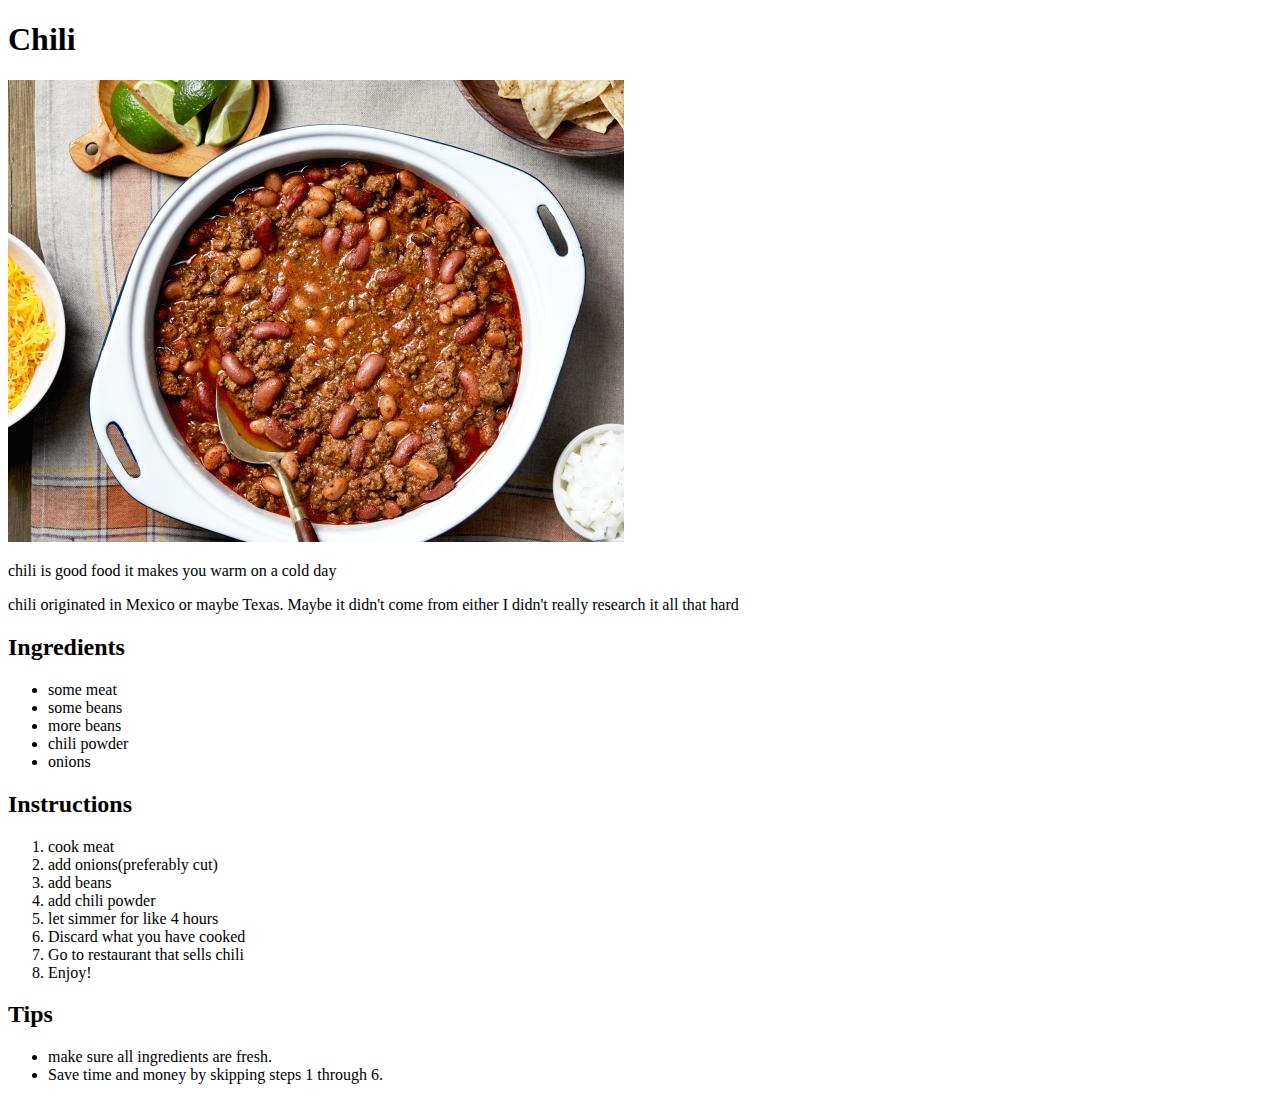
==== recipe/chili.html @ 0c4fe880 "Add index.html" ====
<!DOCTYPE html>
<html lang="en">
<head>
    <meta charset="UTF-8">
    <meta http-equiv="X-UA-Compatible" content="IE=edge">
    <meta name="viewport" content="width=device-width, initial-scale=1.0">
    <title>Mike's not famous at all Chili</title>
</head>
<body>
    <h1>Chili</h1>

    <img src="../img/chili.jpg"> 
    <p>chili is good food it makes you warm on a cold day</p>
    <p>chili originated in Mexico or maybe Texas. Maybe it didn't come from either I didn't really research it all that hard </p>
    
    <h2>Ingredients</h2>

    <ul>
        <li>some meat</li>
        <li>some beans</li>
        <li>more beans</li>
        <li>chili powder</li>
        <li>onions</li>
    </ul>

    <h2>Instructions</h2>
    <ol>
        <li>cook meat</li>
        <li>add onions(preferably cut)</li>
        <li>add beans</li>
        <li>add chili powder</li>
        <li>let simmer for like 4 hours</li>
        <li>Discard what you have cooked</li>
        <li>Go to restaurant that sells chili</li>
        <li>Enjoy!</li>
    </ol>

    <h2>Tips</h2>

    <ul>
        <li>make sure all ingredients are fresh.</li>
        <li>Save time and money by skipping steps 1 through 6.</li>
    </ul>

</body>
</html>
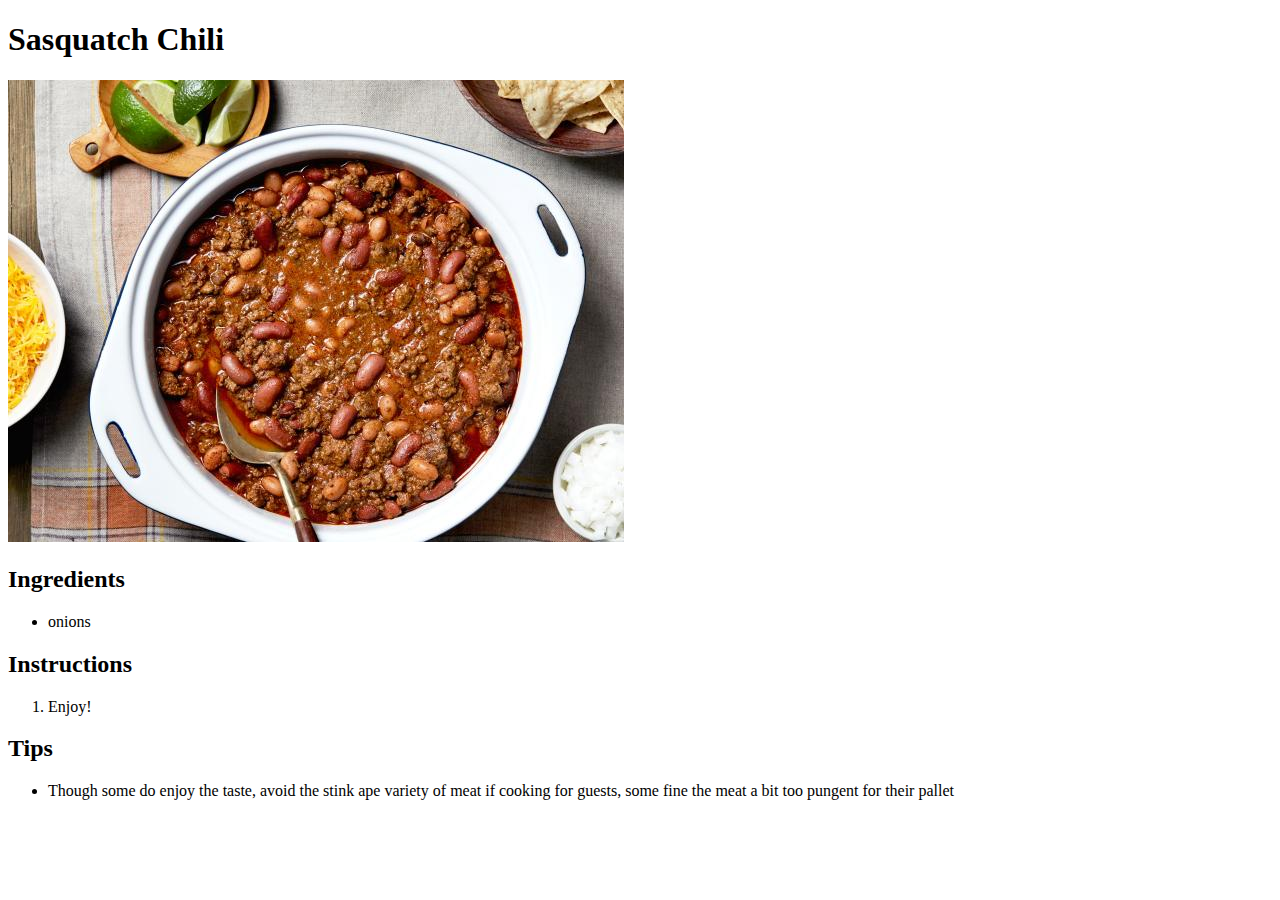
==== commit 8f80c111: "index.html" ====
--- a/recipe/chili.html
+++ b/recipe/chili.html
@@ -4,42 +4,34 @@
     <meta charset="UTF-8">
     <meta http-equiv="X-UA-Compatible" content="IE=edge">
     <meta name="viewport" content="width=device-width, initial-scale=1.0">
-    <title>Mike's not famous at all Chili</title>
+    <title>Sasquatch Chili</title>
 </head>
 <body>
-    <h1>Chili</h1>
+    <h1>Sasquatch Chili</h1>
 
     <img src="../img/chili.jpg"> 
-    <p>chili is good food it makes you warm on a cold day</p>
-    <p>chili originated in Mexico or maybe Texas. Maybe it didn't come from either I didn't really research it all that hard </p>
+
+    <p></p>
     
+
+
     <h2>Ingredients</h2>
 
     <ul>
-        <li>some meat</li>
-        <li>some beans</li>
-        <li>more beans</li>
-        <li>chili powder</li>
         <li>onions</li>
     </ul>
 
     <h2>Instructions</h2>
     <ol>
-        <li>cook meat</li>
-        <li>add onions(preferably cut)</li>
-        <li>add beans</li>
-        <li>add chili powder</li>
-        <li>let simmer for like 4 hours</li>
-        <li>Discard what you have cooked</li>
-        <li>Go to restaurant that sells chili</li>
+        
         <li>Enjoy!</li>
     </ol>
 
     <h2>Tips</h2>
 
     <ul>
-        <li>make sure all ingredients are fresh.</li>
-        <li>Save time and money by skipping steps 1 through 6.</li>
+        <li>Though some do enjoy the taste, avoid the stink ape variety of meat if cooking for guests, some fine the meat a bit too pungent for their pallet</li>
+        
     </ul>
 
 </body>
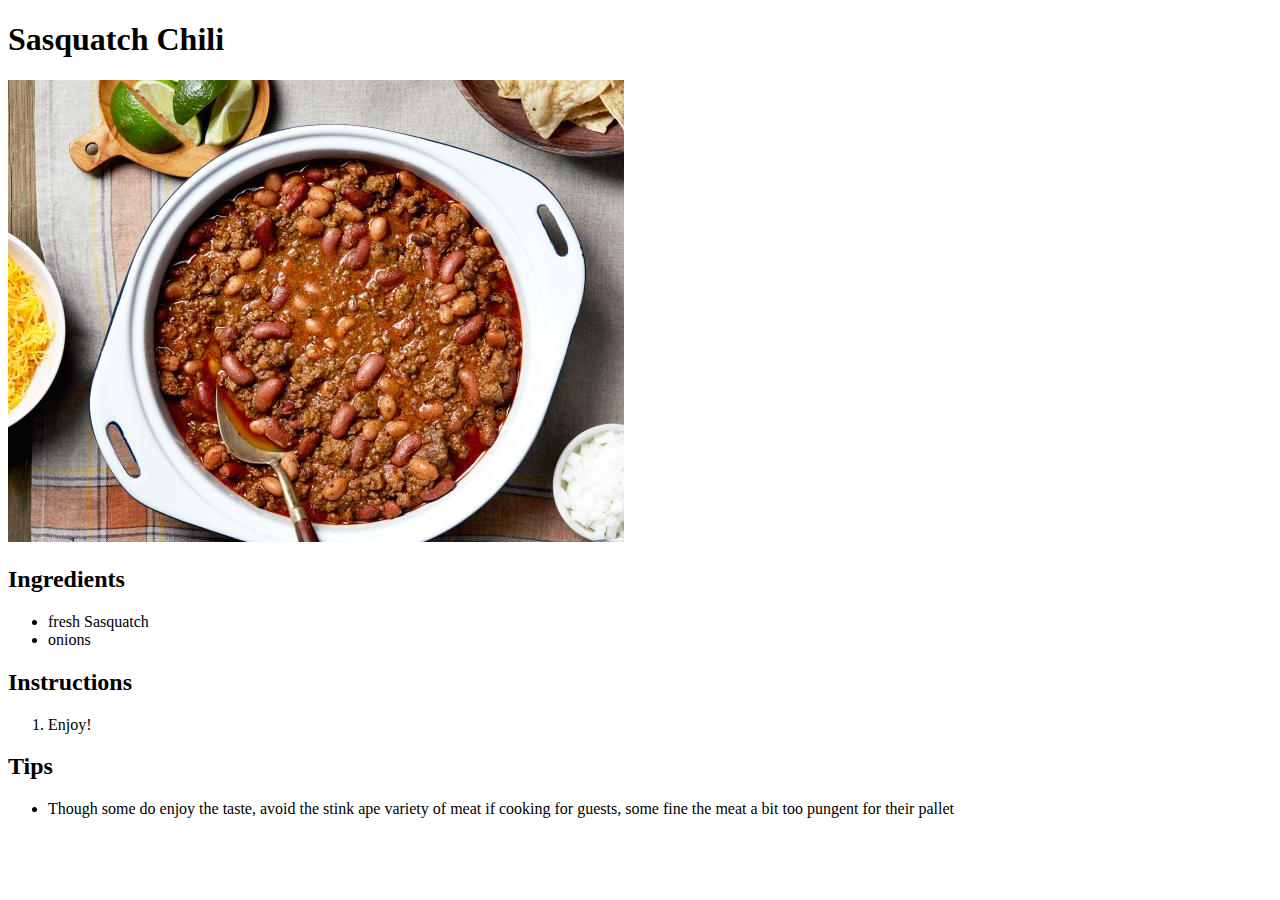
==== commit 33ae8c99: "recipe/chili.html" ====
--- a/recipe/chili.html
+++ b/recipe/chili.html
@@ -18,6 +18,7 @@
     <h2>Ingredients</h2>
 
     <ul>
+        <li>fresh Sasquatch</li>
         <li>onions</li>
     </ul>
 
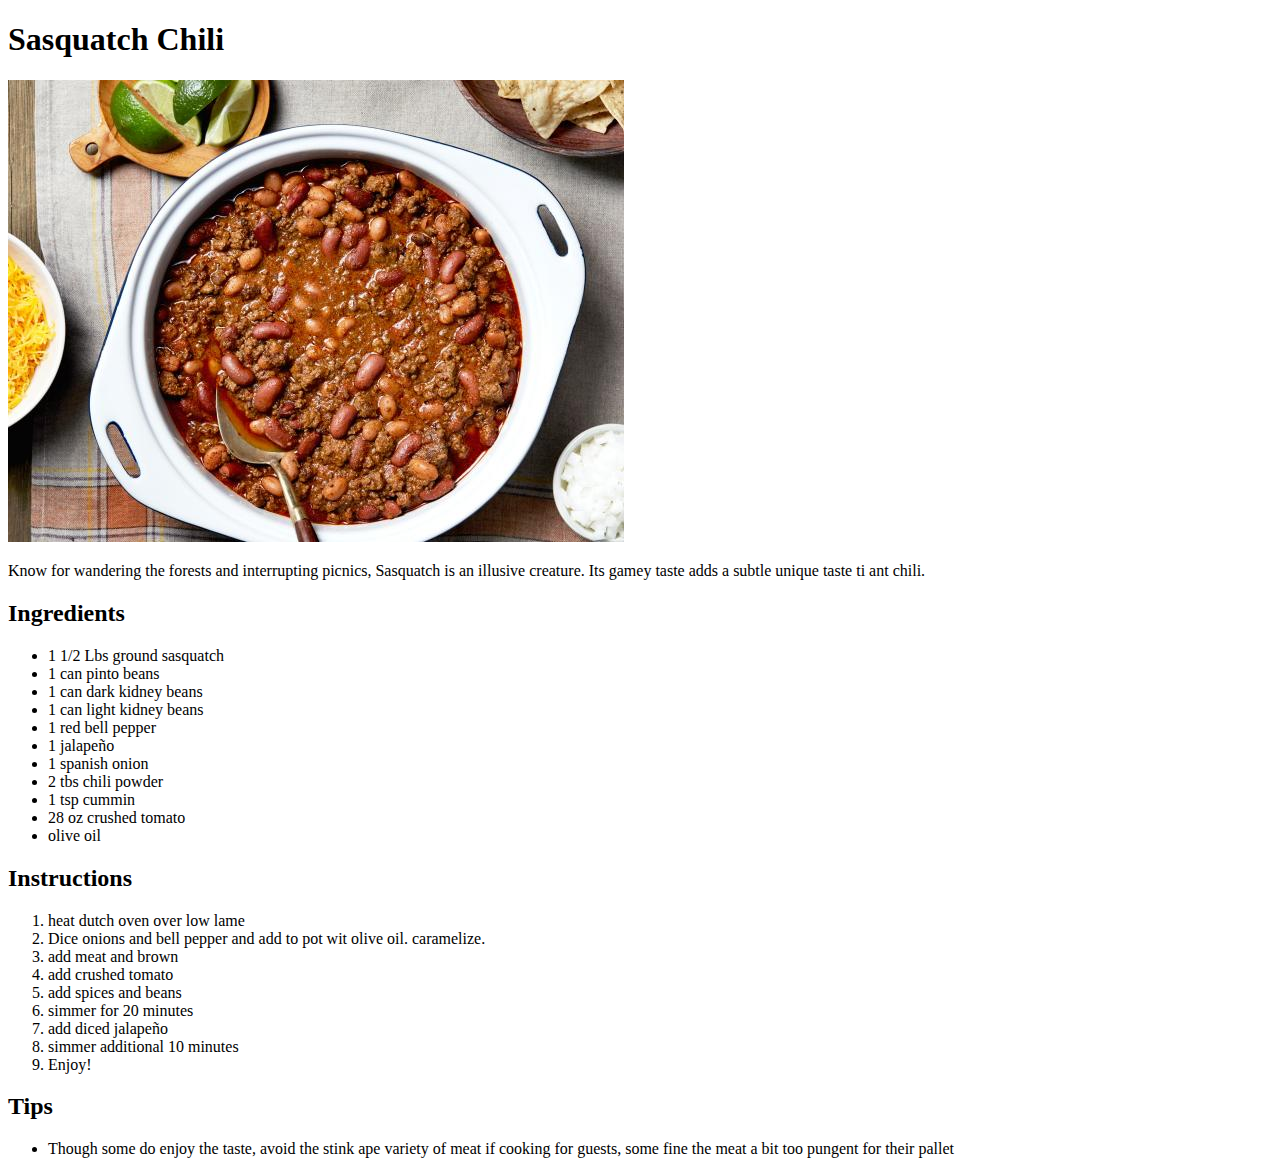
==== commit 26978c69: "modified chili recipe" ====
--- a/recipe/chili.html
+++ b/recipe/chili.html
@@ -11,20 +11,36 @@
 
     <img src="../img/chili.jpg"> 
 
-    <p></p>
+    <p>Know for wandering the forests and interrupting picnics, Sasquatch is an illusive creature. Its gamey taste adds a subtle unique taste ti ant chili. </p>
     
 
 
     <h2>Ingredients</h2>
 
     <ul>
-        <li>fresh Sasquatch</li>
-        <li>onions</li>
+        <li>1 1/2 Lbs ground sasquatch</li>
+        <li>1 can pinto beans</li>
+        <li>1 can dark kidney beans</li>
+        <li>1 can light kidney beans</li>
+        <li>1 red bell pepper</li>
+        <li>1 jalapeño</li>
+        <li>1 spanish onion</li>
+        <li>2 tbs chili powder</li>
+        <li>1 tsp cummin</li>
+        <li>28 oz crushed tomato</li>
+        <li>olive oil</li>
     </ul>
 
     <h2>Instructions</h2>
     <ol>
-        
+        <li>heat dutch oven over low lame</li>
+        <li>Dice onions and bell pepper and add to pot wit olive oil. caramelize.</li>
+        <li>add meat and brown</li>
+        <li>add crushed tomato</li>
+        <li>add spices and beans</li>
+        <li>simmer for 20 minutes</li>
+        <li>add  diced jalapeño</li>
+        <li>simmer additional 10 minutes</li>
         <li>Enjoy!</li>
     </ol>
 
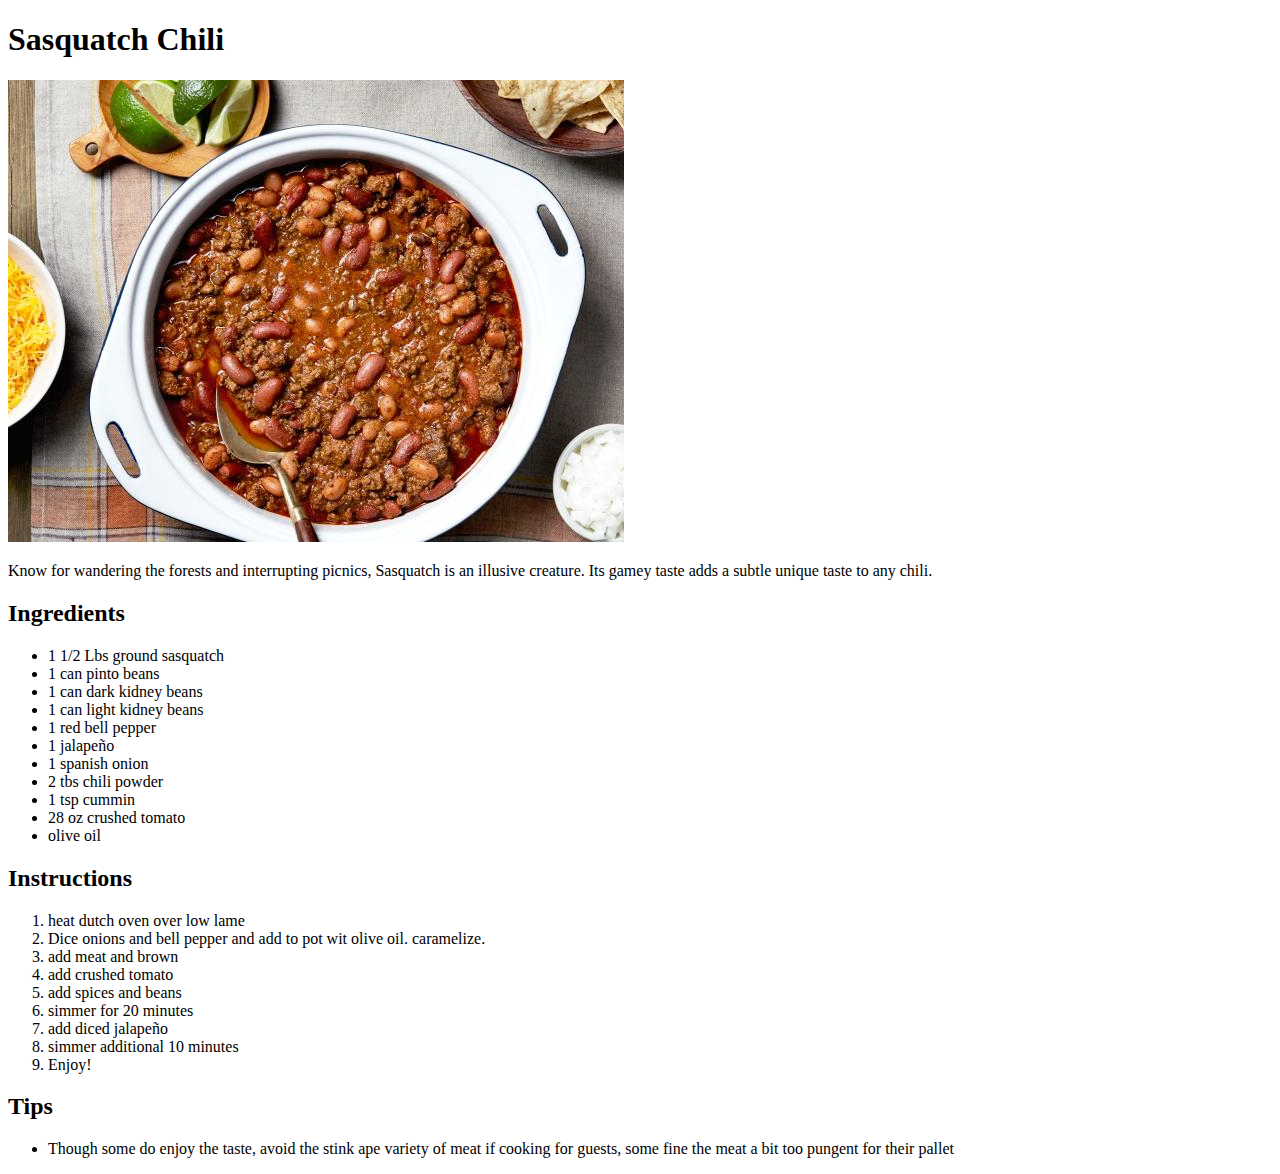
==== commit 784838ff: "added new recipe, changes words, fixed typos." ====
--- a/recipe/chili.html
+++ b/recipe/chili.html
@@ -11,7 +11,7 @@
 
     <img src="../img/chili.jpg"> 
 
-    <p>Know for wandering the forests and interrupting picnics, Sasquatch is an illusive creature. Its gamey taste adds a subtle unique taste ti ant chili. </p>
+    <p>Know for wandering the forests and interrupting picnics, Sasquatch is an illusive creature. Its gamey taste adds a subtle unique taste to any chili. </p>
     
 
 
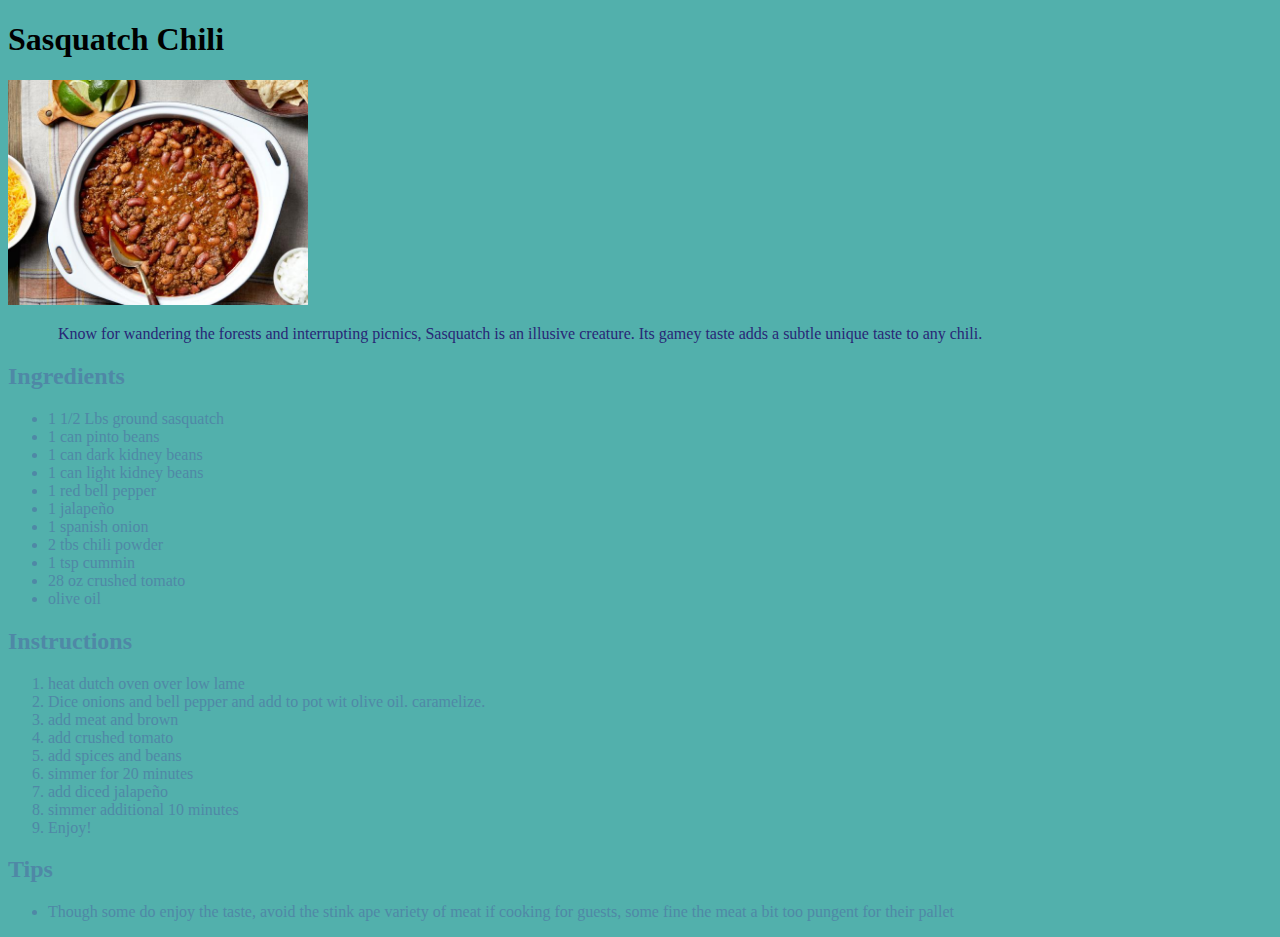
==== commit 4e1f5cce: "added css" ====
--- a/recipe/chili.html
+++ b/recipe/chili.html
@@ -3,13 +3,14 @@
 <head>
     <meta charset="UTF-8">
     <meta http-equiv="X-UA-Compatible" content="IE=edge">
-    <meta name="viewport" content="width=device-width, initial-scale=1.0">
-    <title>Sasquatch Chili</title>
+     <meta name="viewport" content="width=device-width, initial-scale=1.0">
+     <link rel="stylesheet" href="../style.css">
+     <title>Sasquatch Chili</title>
 </head>
 <body>
     <h1>Sasquatch Chili</h1>
 
-    <img src="../img/chili.jpg"> 
+    <img class="img" src="../img/chili.jpg"> 
 
     <p>Know for wandering the forests and interrupting picnics, Sasquatch is an illusive creature. Its gamey taste adds a subtle unique taste to any chili. </p>
     
--- a/style.css
+++ b/style.css
@@ -0,0 +1,19 @@
+body {
+    color: rgb(79, 136, 166);
+    background-color: rgb(82, 176, 172);
+}
+
+.img {
+    height: auto;
+    width: 300px;
+
+}
+
+p {
+    text-indent: 50px;
+    color: rgb(40, 39, 118);
+}
+
+h1 {
+    color: black;
+}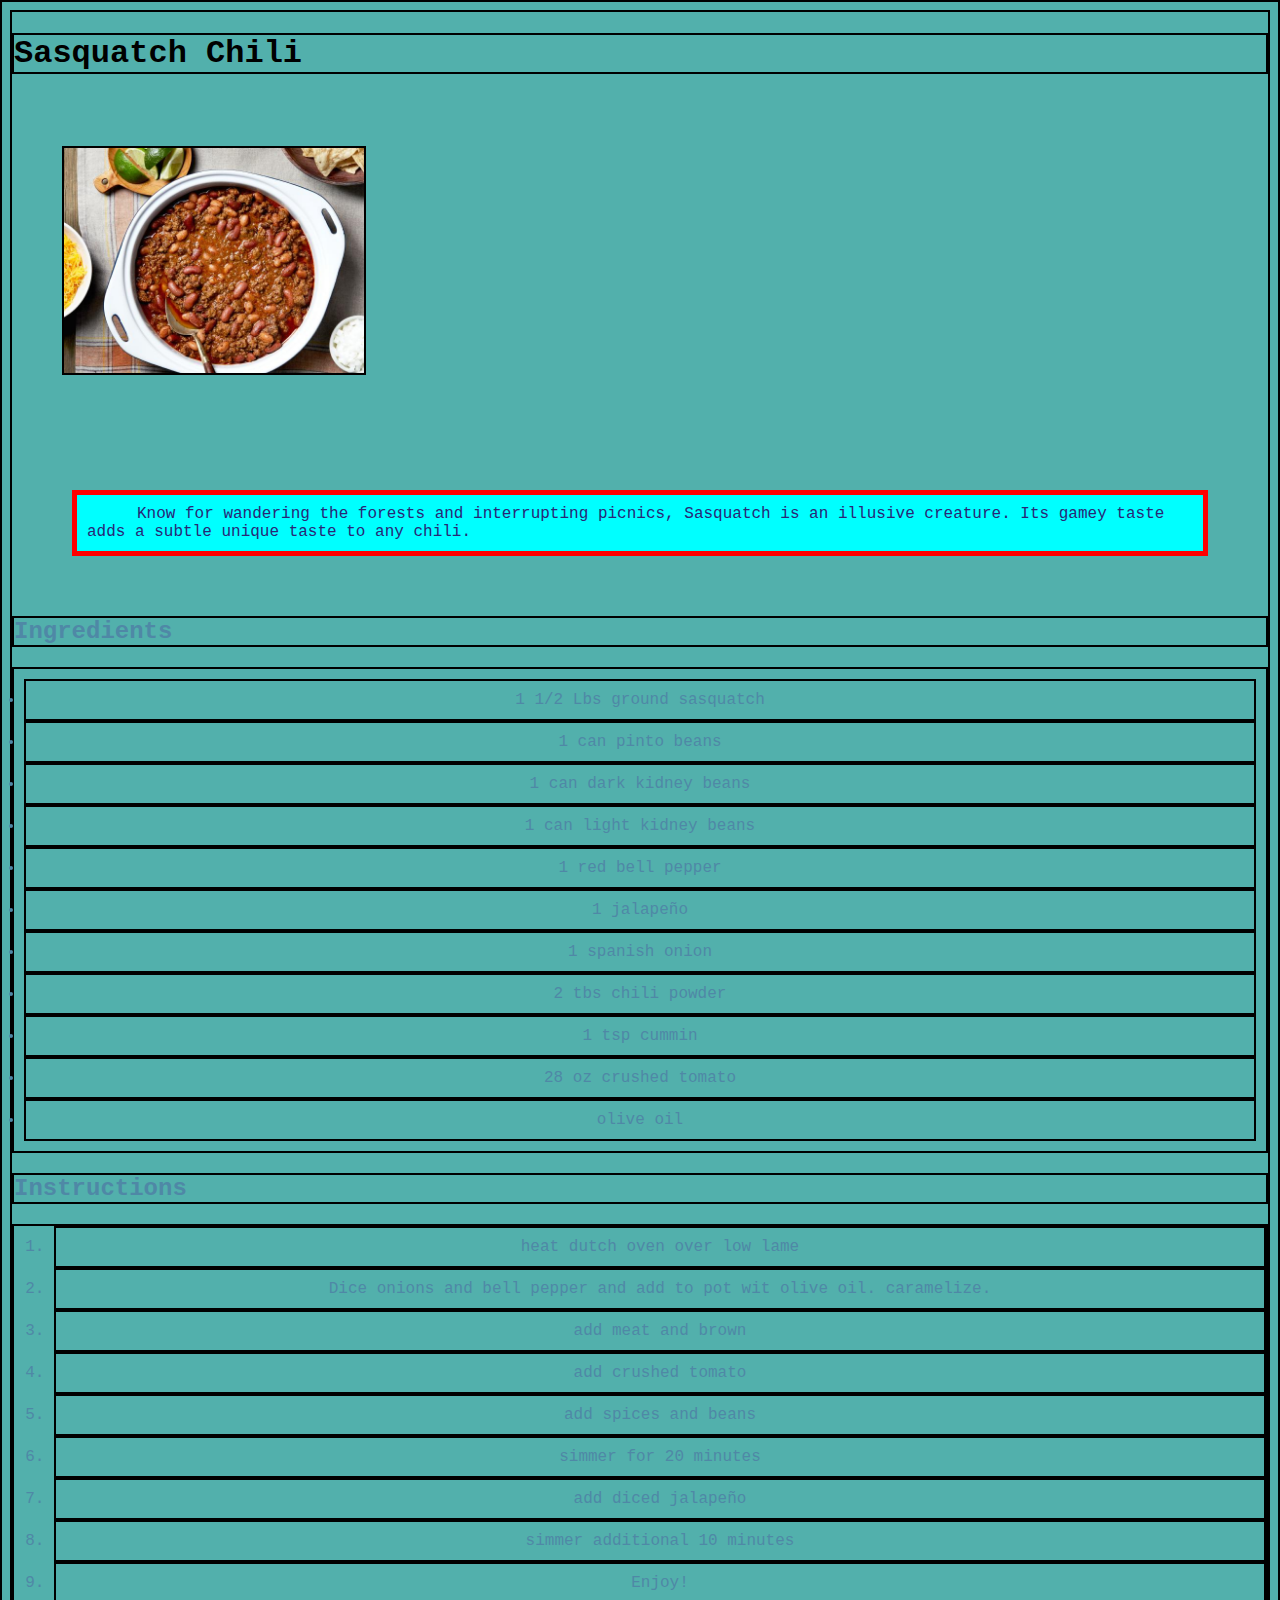
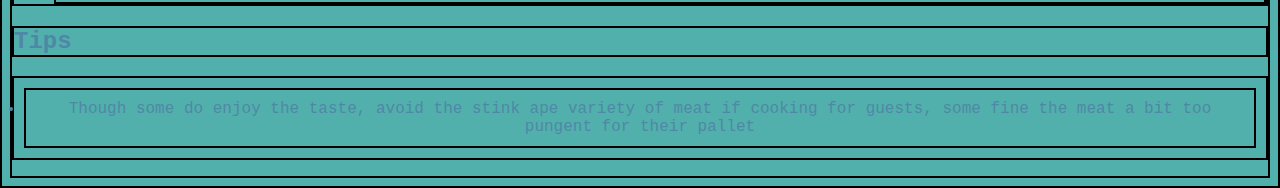
==== commit 534821d3: "made index links imgs" ====
--- a/recipe/chili.html
+++ b/recipe/chili.html
@@ -12,7 +12,7 @@
 
     <img class="img" src="../img/chili.jpg"> 
 
-    <p>Know for wandering the forests and interrupting picnics, Sasquatch is an illusive creature. Its gamey taste adds a subtle unique taste to any chili. </p>
+    <p class="box" >Know for wandering the forests and interrupting picnics, Sasquatch is an illusive creature. Its gamey taste adds a subtle unique taste to any chili. </p>
     
 
 
--- a/style.css
+++ b/style.css
@@ -1,17 +1,46 @@
+* {
+    border: 2px solid black;
+    border-style: double;
+}
+
 body {
     color: rgb(79, 136, 166);
     background-color: rgb(82, 176, 172);
+    font-family: 'Courier New', Courier, monospace;
 }
 
 .img {
     height: auto;
     width: 300px;
+    margin: 50px;
+    
 
+}
+ul {
+    padding: 10px;
+}
+li {
+    text-align: center;
+    padding: 10px;
+}
+.recipe {
+    display: inline-flex;
+    margin: 10px;
+    padding: 10;
+    background-color: orange;
+    
 }
 
 p {
     text-indent: 50px;
     color: rgb(40, 39, 118);
+    background-color: aqua;
+    border: 5px solid red;
+    padding: 10px;
+    height: auto;
+    width: auto;
+    margin: 60px;
+    box-sizing: border-box;
 }
 
 h1 {
